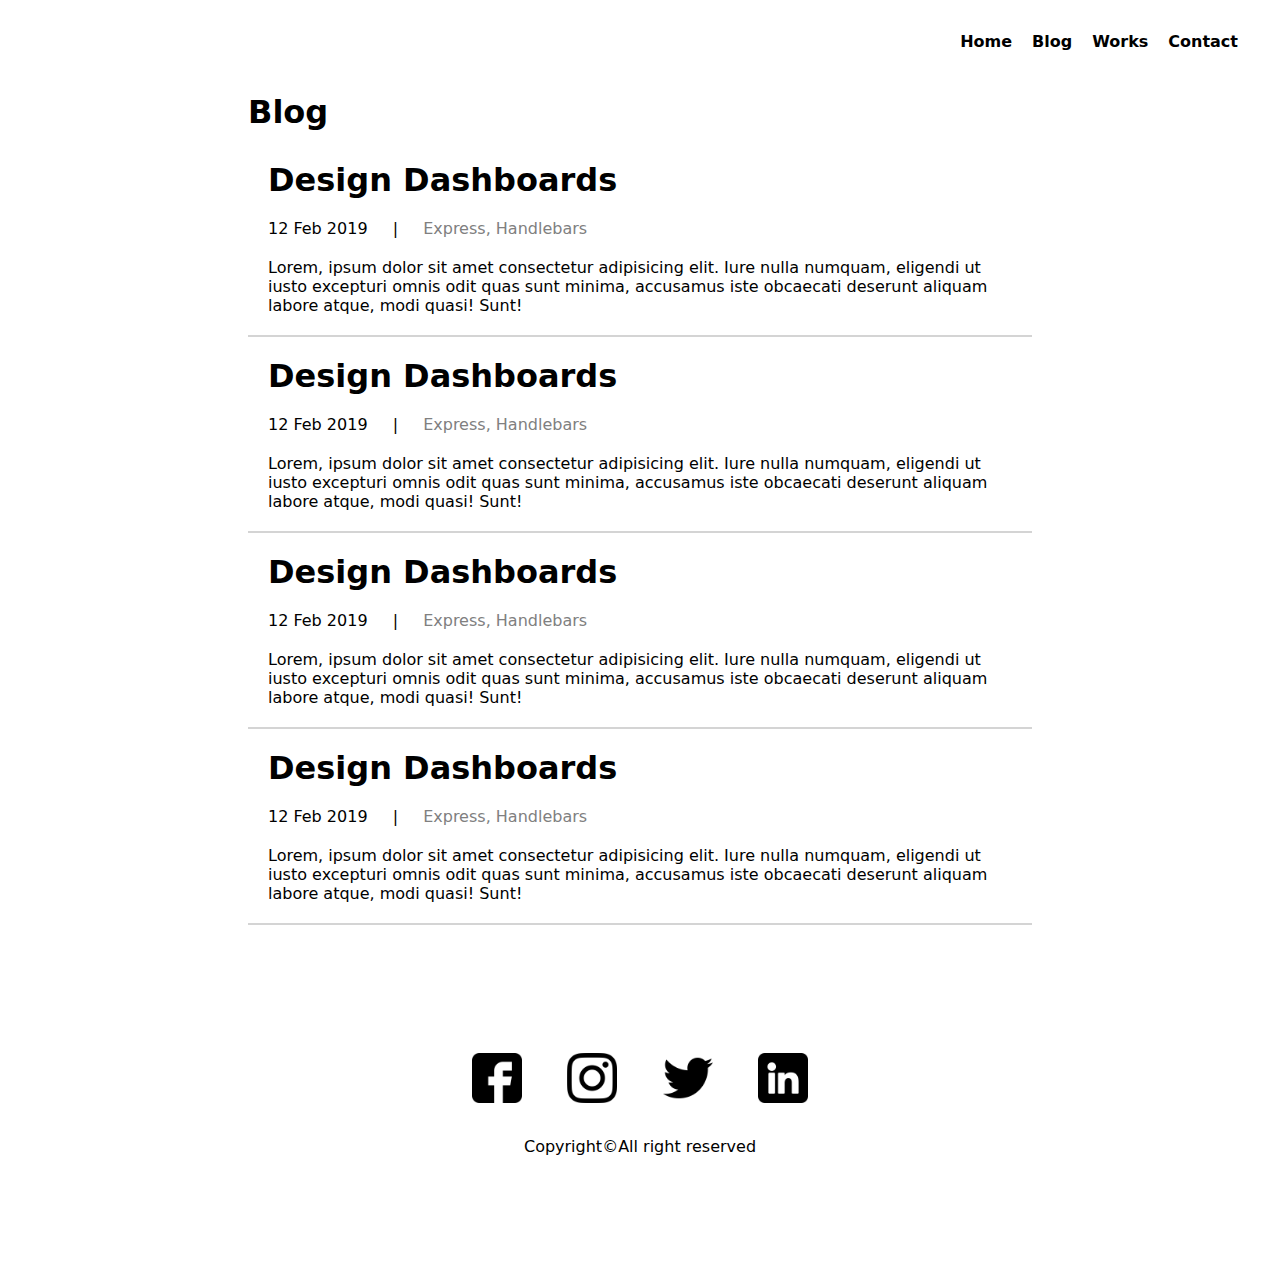
==== indexBlog.html @ e3d77b6b "commit" ====
<!DOCTYPE html>
<html lang="en">
<head>
    <meta charset="UTF-8">
    <meta name="viewport" content="width=device-width, initial-scale=1.0">
    <link rel="stylesheet" href="style.css">
    <title>HW03_Blog</title>


</head>


<body>
<!-- navbar section -->
<div class="navbar">
    <a href="./index.html" class="paddingX10 navbar">Home</a>
    <a href="./indexBlog.html" class="paddingX10 navbar">Blog</a>
    <a href="./indexWorks.html" class="paddingX10 navbar">Works</a>
    <a href="./pageContact.html" class="paddingX10 navbar">Contact</a>
</div>
<!-- navbar section end -->

</body>
<!-- P1 -->
<div class="container"> 
    <div class="header1 paddingY10">Blog</div>
</div>
<!-- P1 end -->
<!-- P2 -->
<div class="container">

        <div class="flex paddingY20">

            <div class="flexColumn paddingX20">
                <div class="header1">Design Dashboards</div>
                <div class="paddingY20">
                    <span class="paddingRight20">12 Feb 2019</span>
                    <span class="paddingRight20">|</span>
                    <span class="dashboardGrey">Express, Handlebars</span>
                </div>
                <div class="P1">
                    Lorem, ipsum dolor sit amet consectetur adipisicing elit. Iure nulla numquam, eligendi ut iusto excepturi omnis odit quas sunt minima, accusamus iste obcaecati deserunt aliquam labore atque, modi quasi! Sunt!                
                </div>
            </div>
        </div>
        <div class="line"></div>

        <div class="flex paddingY20">

            <div class="flexColumn paddingX20">
                <div class="header1">Design Dashboards</div>
                <div class="paddingY20">
                    <span class="paddingRight20">12 Feb 2019</span>
                    <span class="paddingRight20">|</span>
                    <span class="dashboardGrey">Express, Handlebars</span>
                </div>
                <div class="P1">
                    Lorem, ipsum dolor sit amet consectetur adipisicing elit. Iure nulla numquam, eligendi ut iusto excepturi omnis odit quas sunt minima, accusamus iste obcaecati deserunt aliquam labore atque, modi quasi! Sunt!                
                </div>
            </div>
        </div>
        <div class="line"></div>

        <div class="flex paddingY20">

            <div class="flexColumn paddingX20">
                <div class="header1">Design Dashboards</div>
                <div class="paddingY20">
                    <span class="paddingRight20">12 Feb 2019</span>
                    <span class="paddingRight20">|</span>
                    <span class="dashboardGrey">Express, Handlebars</span>
                </div>
                <div class="P1">
                    Lorem, ipsum dolor sit amet consectetur adipisicing elit. Iure nulla numquam, eligendi ut iusto excepturi omnis odit quas sunt minima, accusamus iste obcaecati deserunt aliquam labore atque, modi quasi! Sunt!                
                </div>
            </div>
        </div>
        <div class="line"></div>

        <div class="flex paddingY20">

            <div class="flexColumn paddingX20">
                <div class="header1">Design Dashboards</div>
                <div class="paddingY20">
                    <span class="paddingRight20">12 Feb 2019</span>
                    <span class="paddingRight20">|</span>
                    <span class="dashboardGrey">Express, Handlebars</span>
                </div>
                <div class="P1">
                    Lorem, ipsum dolor sit amet consectetur adipisicing elit. Iure nulla numquam, eligendi ut iusto excepturi omnis odit quas sunt minima, accusamus iste obcaecati deserunt aliquam labore atque, modi quasi! Sunt!                
                </div>
            </div>
        </div>
        <div class="line"></div>

  
        


</div>
<!-- P2 end -->

<!-- Footer -->
<div class="footer">
    <div class="flex-center">
        <div>
            <img src="./facebook.png" alt="facebook" height="50px" class="marginX20">
            <img src="./instagram.png" alt="instagram" height="50px"  class="marginX20">
            <img src="./twitter.png" alt="twitter" height="50px" class="marginX20">
            <img src="./linkedin.png" alt="linkedin" height="50px" class="marginX20">
        </div>
    </div>
    <div class="flex-center paddingY30">
        <div>Copyright©All right reserved</div>
    </div>
</div>
<!-- Footer end -->
</html>
---- style.css ----
.title {
        font-family: 'roboto',sans-serif;
        font-size: 25px;
        font-weight: bold;
    }
    .recentPostViewAll {
        display: flex;
        justify-content: space-between;
        padding: 20px 0;  
    }
    
    body {
        font-family:system-ui, -apple-system, BlinkMacSystemFont, 'Segoe UI', Roboto, Oxygen, Ubuntu, Cantarell, 'Open Sans', 'Helvetica Neue', sans-serif;
    }
    .navbar {
        font-weight: bold;
        color: black;
        display: flex;
        justify-content: flex-end;
        padding: 1.5rem;
        padding-bottom: 2rem;
        text-decoration: none;
        
    }

    .head {
        display: flex;
        justify-content: flex-start;
    }
    .gap {
        padding: 0px 1rem;
    }

    .paddingY10 {
        padding: 10px 0;
    }

    .paddingY30 {
        padding: 30px 0;
    }

    .paddingY20 {
        padding: 20px 0;
    }
    .paddingX10 {
        padding: 0 10px;
    }
    .paddingX20 {
        padding: 0 20px;
    }
    .paddingRight20 {
        padding-right: 20px;
    }

    /* .introSection {
        padding: 0 200px;
        
    } */
    .flex {
        display: flex;
        justify-content:space-between;    
    }
    .flex-center {
        display: flex;
        justify-content: center;
    }
    .downloadButton {
        background-color: rgb(252, 109, 109) ;
        padding: 10px;
        font-size: 14px;
        font-family:system-ui, -apple-system, BlinkMacSystemFont, 'Segoe UI', Roboto, Oxygen, Ubuntu, Cantarell, 'Open Sans', 'Helvetica Neue', sans-serif;
        color: white;
        border: 1px solid transparent;
        box-shadow: rgba(0, 0, 0, 0.02) 0 1px 3px 0;
        box-sizing: border-box;
    }
    .header1 {
        font-size: 32px;
        font-weight: bold;
        font-family:system-ui, -apple-system, BlinkMacSystemFont, 'Segoe UI', Roboto, Oxygen, Ubuntu, Cantarell, 'Open Sans', 'Helvetica Neue', sans-serif;
    }

    .header3 {
        font-size: 32px;
        font-weight: bold;
        font-family:system-ui, -apple-system, BlinkMacSystemFont, 'Segoe UI', Roboto, Oxygen, Ubuntu, Cantarell, 'Open Sans', 'Helvetica Neue', sans-serif;
    }

    .P1 {
        font-family: system-ui, -apple-system, BlinkMacSystemFont, 'Segoe UI', Roboto, Oxygen, Ubuntu, Cantarell, 'Open Sans', 'Helvetica Neue', sans-serif;
        font-size: 16px;

    }
    .flexColumn {
        justify-content: space-around;
    }

    .pictureStyle1 {
        border-radius: 100%;
        margin: 2rem;
        
    }

    .pictureStyle2 {
        border-radius: 5px;
        margin-right: 1rem;
    }

    .container {
        margin: 0px 240px;
    }

    .backgroundP2 {
        background-color: #edf7fa;
    }
    
    .boxContent1{
        border: solid 25px white;
        background-color: white;
        margin-bottom: 20px;
        
    }

    .marginBoxRight {
        margin-right: 0.5rem;
    }
    .marginBoxLeft {
        margin-left: 0.5rem;
    }

    .featuredWorks {
        display: flex;
        justify-content:flex-start;
        padding: 20px 0;   
    }

    .blueBadge {
        background-color: rgb(8, 24, 34);
        color: white;
        padding: 3px 5px;
        margin-right: 1rem;
        border-radius: 10px;
    }

    .dashboardGrey {
        color: grey;
    }
    .line{
        border: 1px solid rgb(212, 212, 212);
    }
    .view-all {
        color: rgb(0, 191, 255);
    }
    .footer {
        margin: 8rem 8rem 5rem 8rem;
    }
    .marginX20{
        margin: 0 20px;
    }
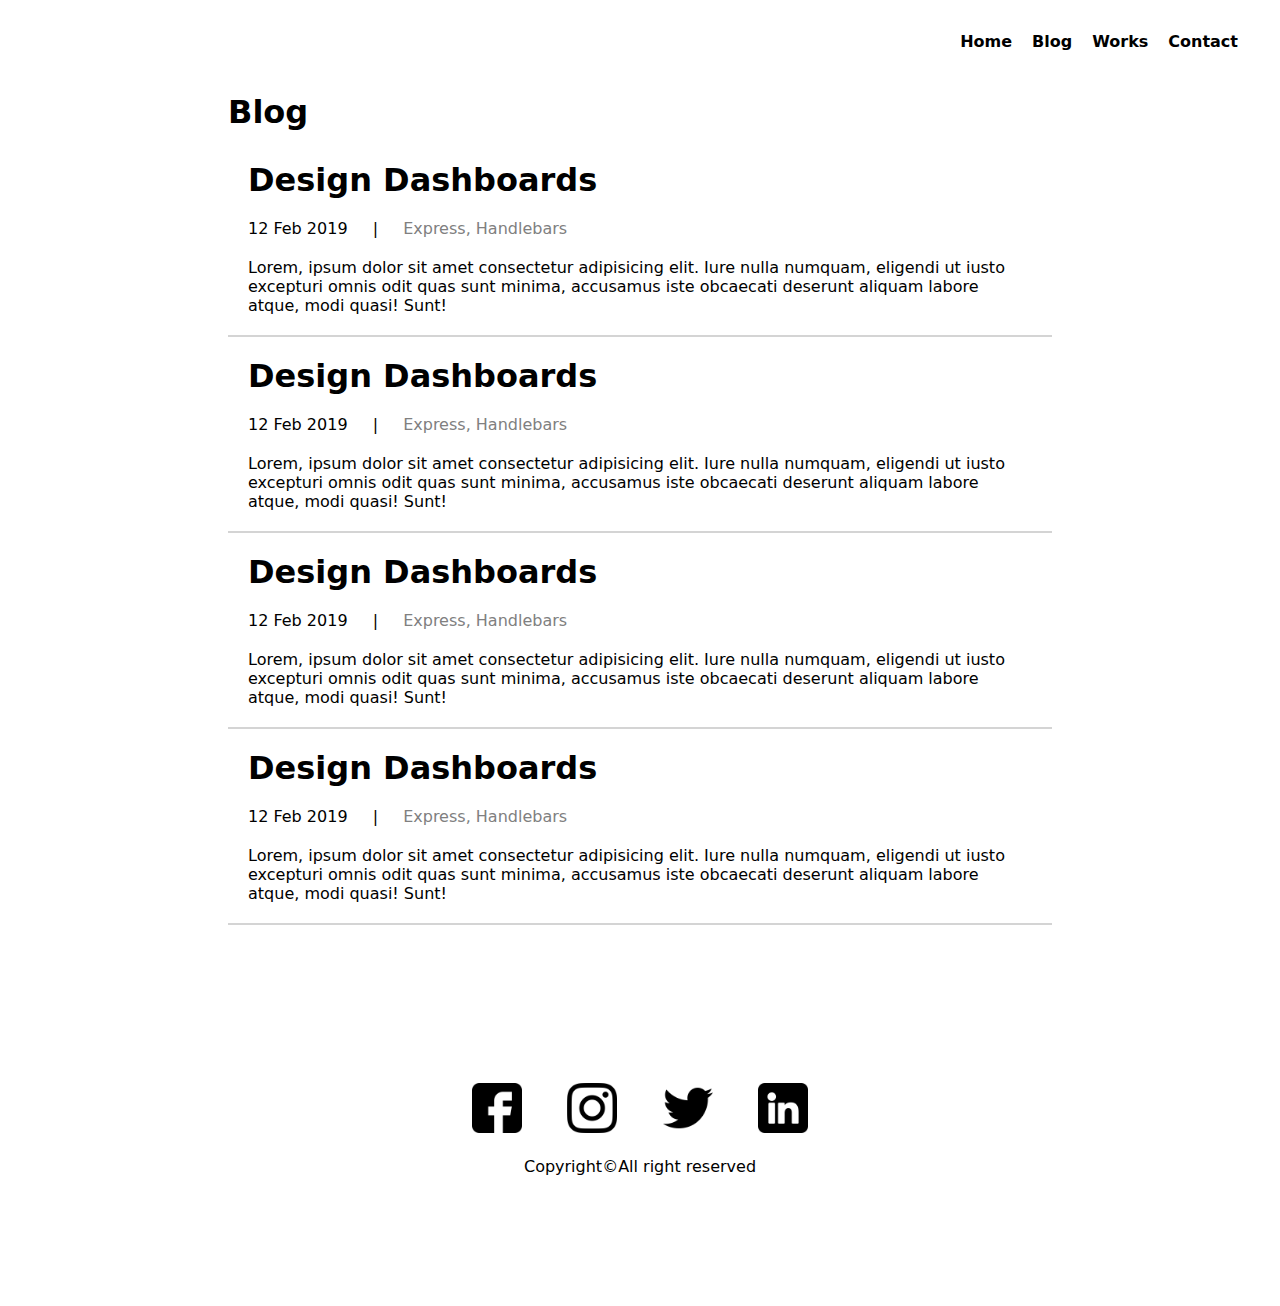
==== commit 07b75b86: "commit" ====
--- a/indexBlog.html
+++ b/indexBlog.html
@@ -101,7 +101,7 @@
 <!-- P2 end -->
 
 <!-- Footer -->
-<div class="footer">
+<div class="footer paddingY30">
     <div class="flex-center">
         <div>
             <img src="./facebook.png" alt="facebook" height="50px" class="marginX20">
@@ -110,7 +110,7 @@
             <img src="./linkedin.png" alt="linkedin" height="50px" class="marginX20">
         </div>
     </div>
-    <div class="flex-center paddingY30">
+    <div class="flex-center paddingY20">
         <div>Copyright©All right reserved</div>
     </div>
 </div>
--- a/style.css
+++ b/style.css
@@ -107,7 +107,7 @@
     }
 
     .container {
-        margin: 0px 240px;
+        margin: 0px 220px;
     }
 
     .backgroundP2 {
